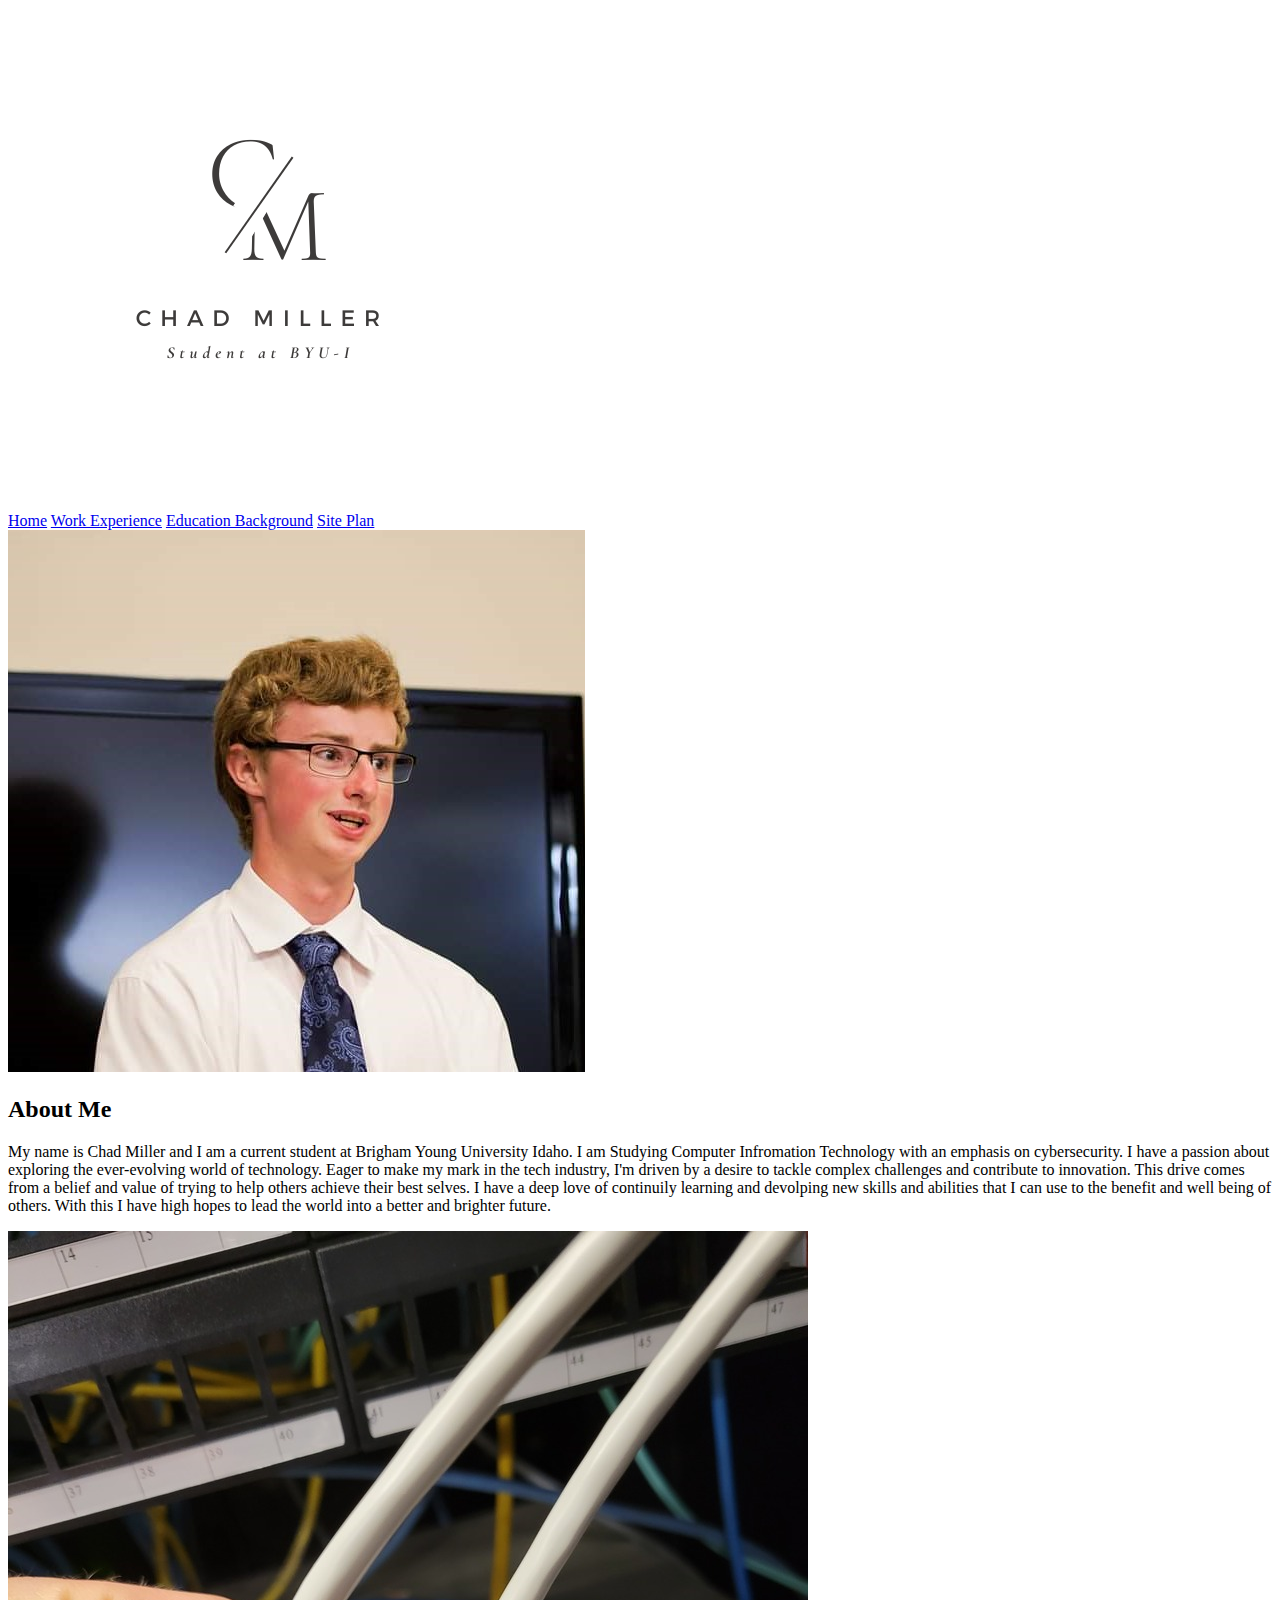
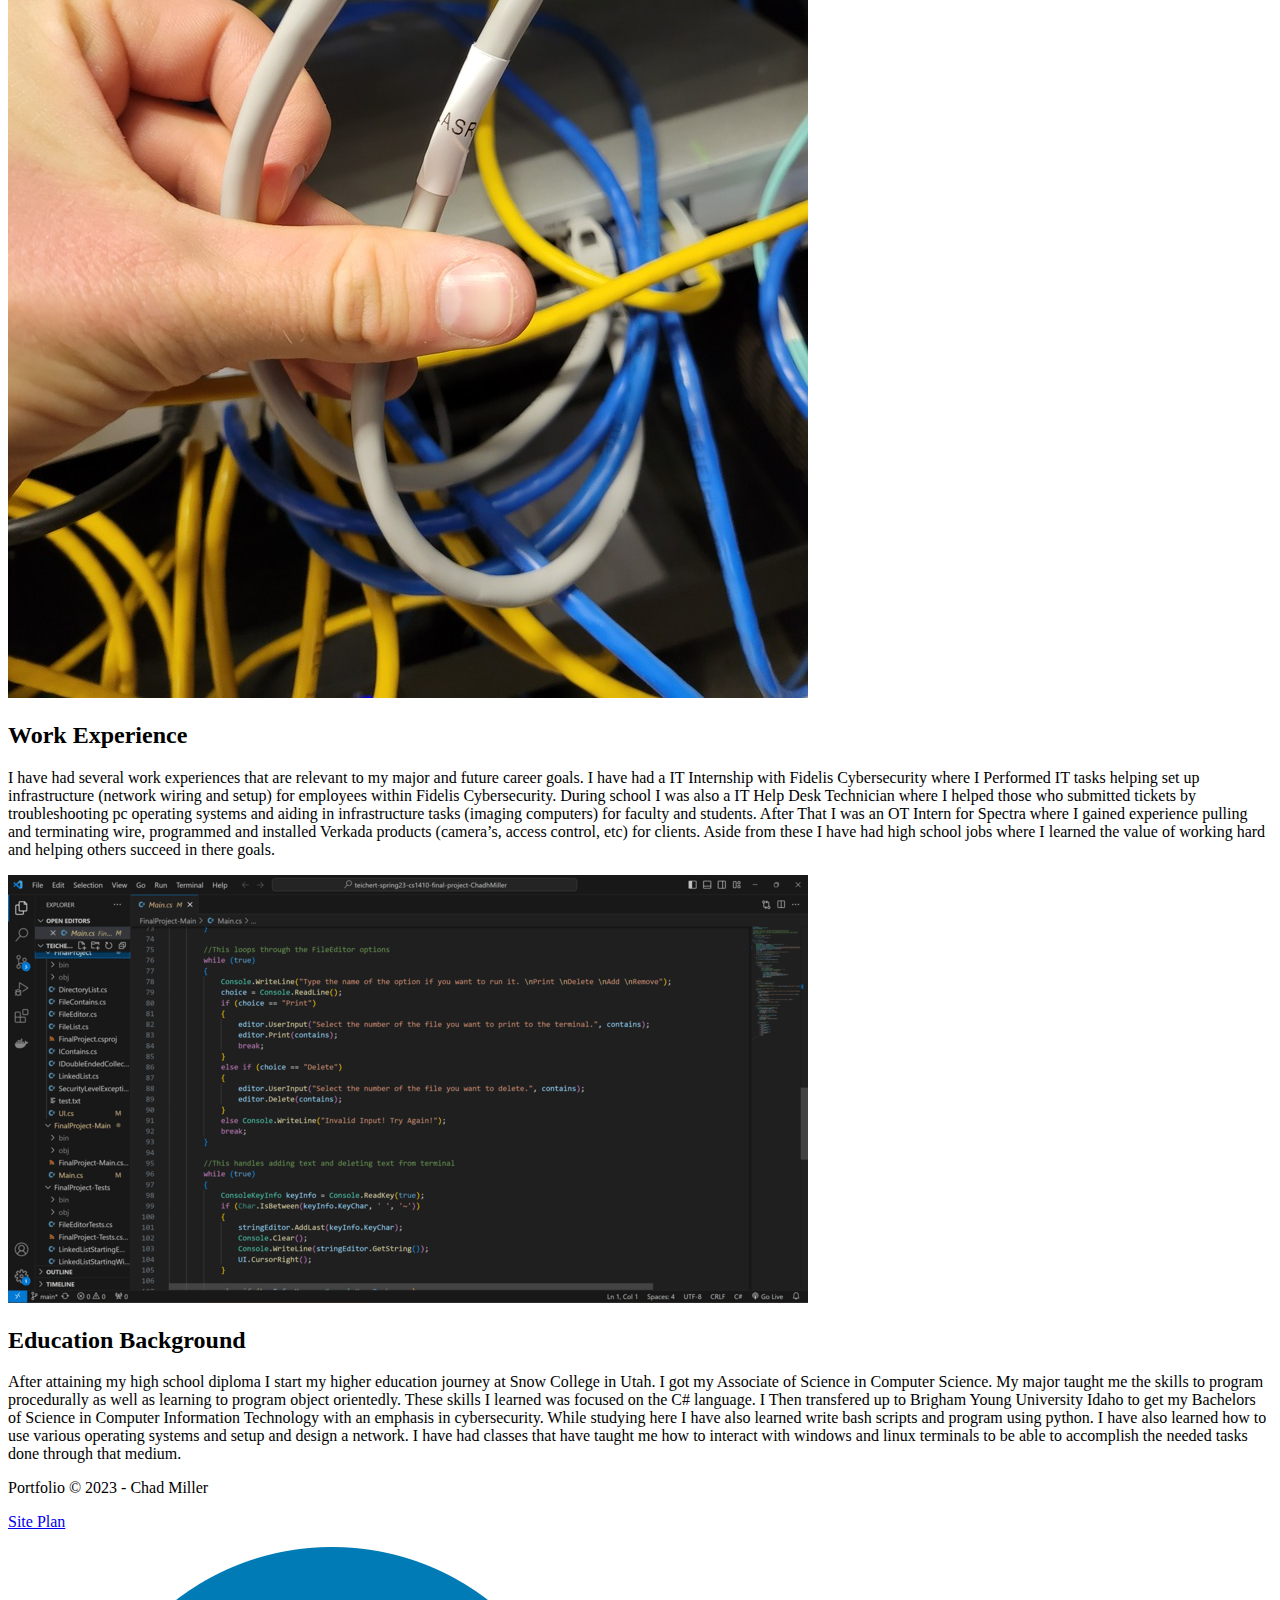
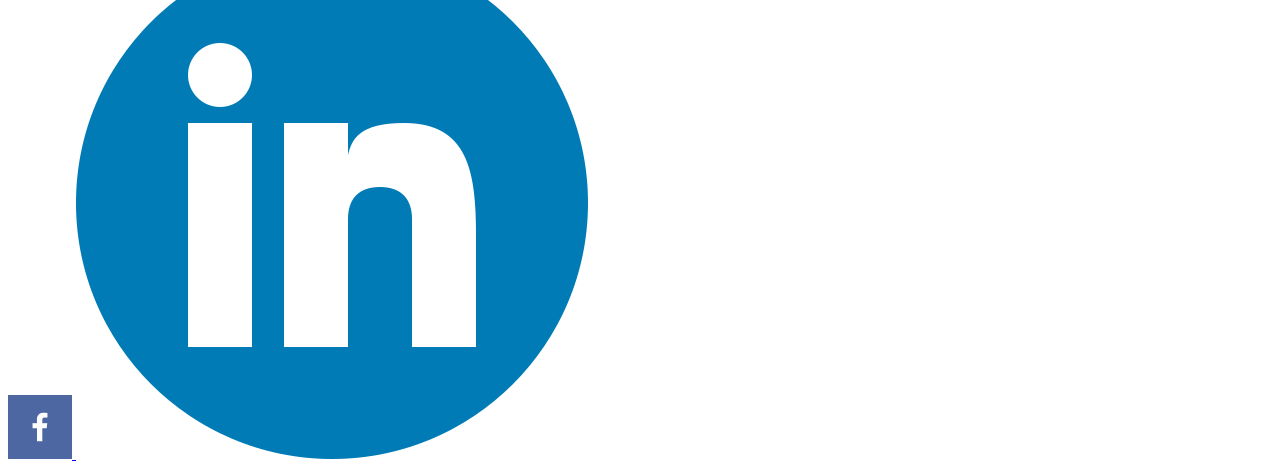
==== portfolio/index.html @ e537e5d8 "added html for portfolio" ====
<!DOCTYPE html>
<html lang="en">

<head>
    <meta charset="UTF-8">
    <meta name="viewport" content="width=device-width, initial-scale=1.0">
    <title>Portfolio | Home</title>
    <link rel="stylesheet" href="styles/style.css">
</head>

<body>
    <div id="content">
        <header>
            <!-- This allows the user to click on the logo and be taken to home page -->
            <a id="logo_link" href="index.html">
                <img class="logo" src="images/chadmiller.png" alt="Chad Miller Logo">
            </a>
            <nav>
                <!-- Links for other pages -->
                <a href="index.html">Home</a>
                <a href="work.html">Work Experience</a>
                <a href="education.html">Education Background</a>
                <a href="site-plan.html">Site Plan</a>
            </nav>
        </header>
        <main class="home-page">
            <section class="me">
                <img class="me-img" src="images/nice-me.jpg" alt="image of me">
                <h2>About Me</h2>
                <p>
                    My name is Chad Miller and I am a current student at Brigham Young University Idaho. I am Studying Computer Infromation Technology with an emphasis on cybersecurity. I have a passion about exploring the ever-evolving world of technology. Eager to make my mark in the tech industry, I'm driven by a desire to tackle complex challenges and contribute to innovation. This drive comes from a belief and value of trying to help others achieve their best selves. I have a deep love of continuily learning and devolping new skills and abilities that I can use to the benefit and well being of others. With this I have high hopes to lead the world into a better and brighter future.
                </p>
            </section>
            <section class="work">
                <img class="work-img" src="images/network-rack.jpg" alt="network rack">
                <h2>Work Experience</h2>
                <p>
                    I have had several work experiences that are relevant to my major and future career goals. I have had a IT Internship with Fidelis Cybersecurity where I Performed IT tasks helping set up infrastructure (network wiring and setup) for employees within Fidelis Cybersecurity. During school I was also a IT Help Desk Technician where I helped those who submitted tickets by troubleshooting pc operating systems and aiding in infrastructure tasks (imaging computers) for faculty and students. After That I was an OT Intern for Spectra where I gained experience pulling and terminating wire, programmed and installed Verkada products (camera’s, access control, etc) for clients. Aside from these I have had high school jobs where I learned the value of working hard and helping others succeed in there goals.
                </p>
            </section>
            <section class="education">
                <img class="education-img" src="images/code.png" alt="programming code">
                <h2>Education Background</h2>
                <p>
                    After attaining my high school diploma I start my higher education journey at Snow College in Utah. I got my Associate of Science in Computer Science. My major taught me the skills to program procedurally as well as learning to program object orientedly. These skills I learned was focused on the C# language. I Then transfered up to Brigham Young University Idaho to get my Bachelors of Science in Computer Information Technology with an emphasis in cybersecurity. While studying here I have also learned write bash scripts and program using python. I have also learned how to use various operating systems and setup and design a network. I have had classes that have taught me how to interact with windows and linux terminals to be able to accomplish the needed tasks done through that medium.
                </p>
            </section>
        </main>
        <footer>
            <p>Portfolio &copy; 2023 - Chad Miller</p>
            <p><a href="site-plan.html">Site Plan</a></p>
            <div class="social">
                <a href="https://facebook.com" target="_blank">
                    <img src="images/facebook.png" alt="fb icon">
                </a>
                <a href="https://linkedin.com" target="_blank">
                    <img src="images/linkedin.png" alt="linkedin icon">
                </a>
            </div>
        </footer>
    </div>
</body>

</html>
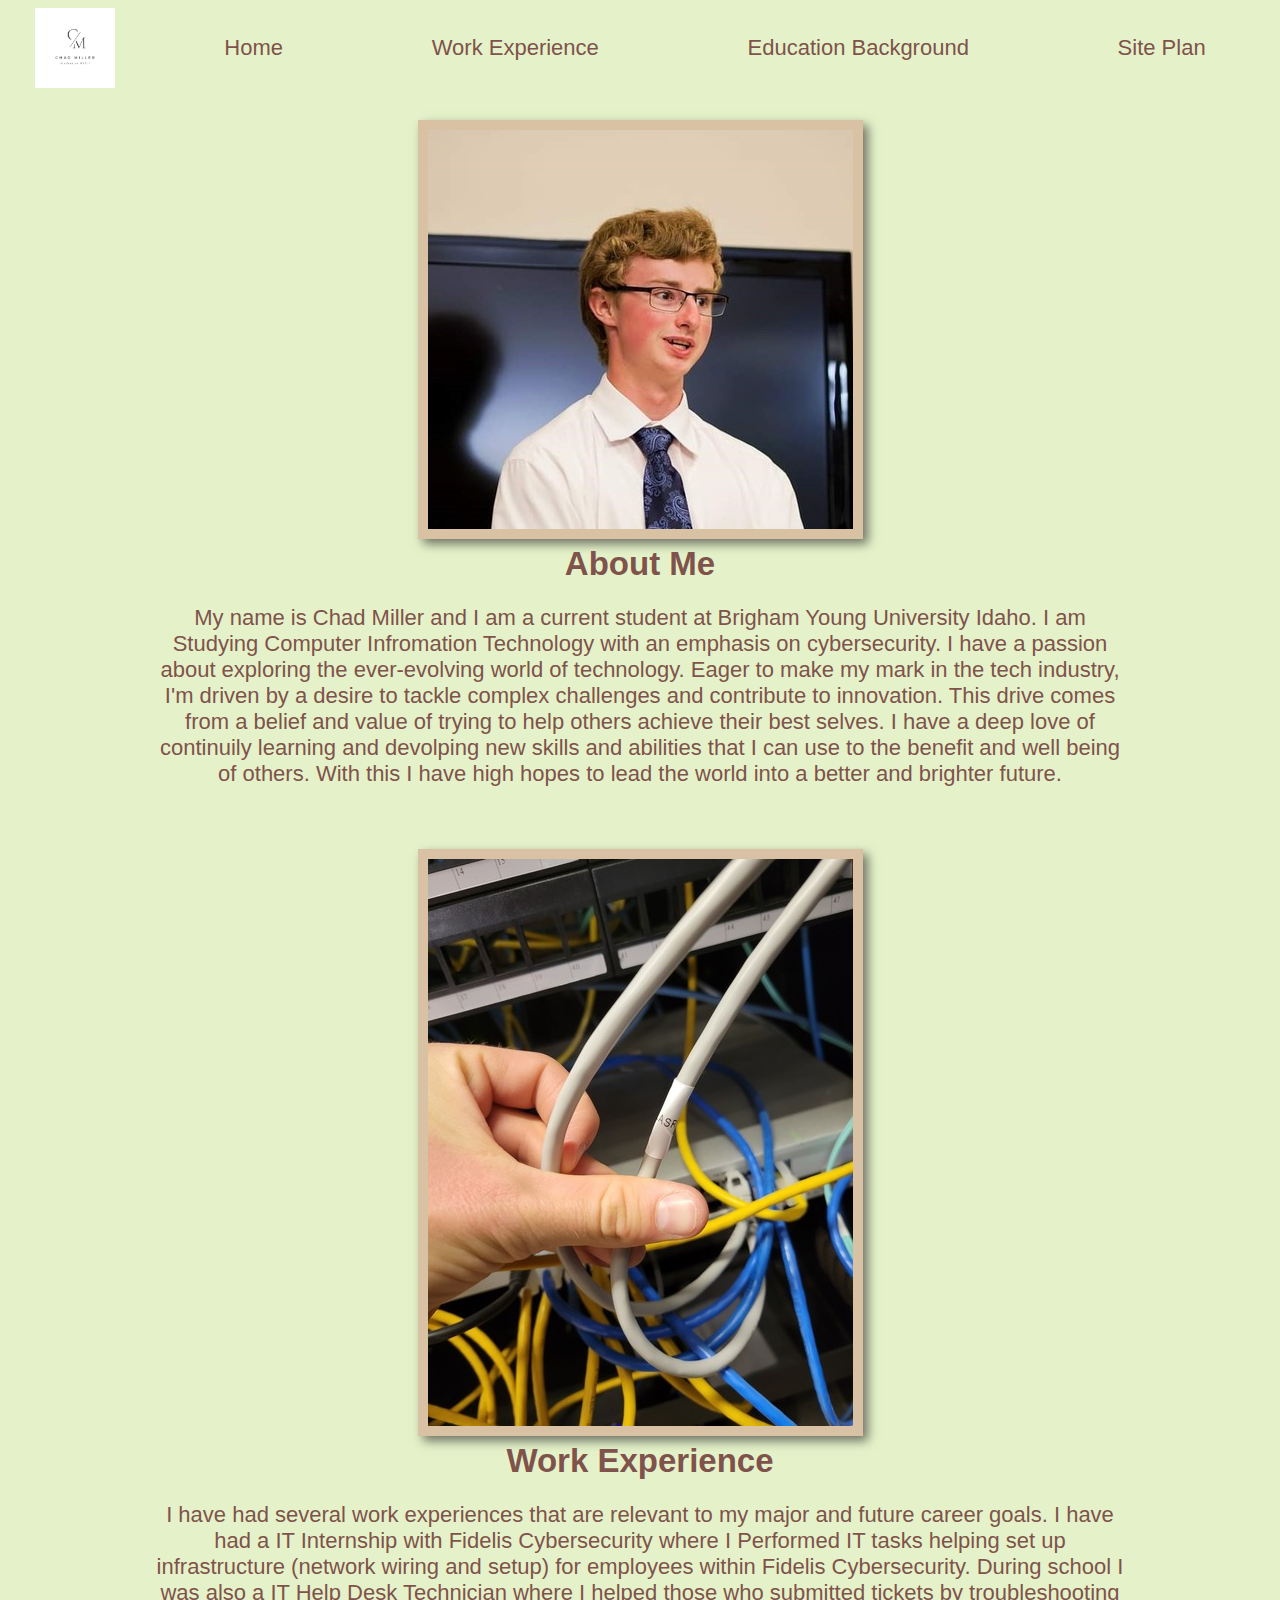
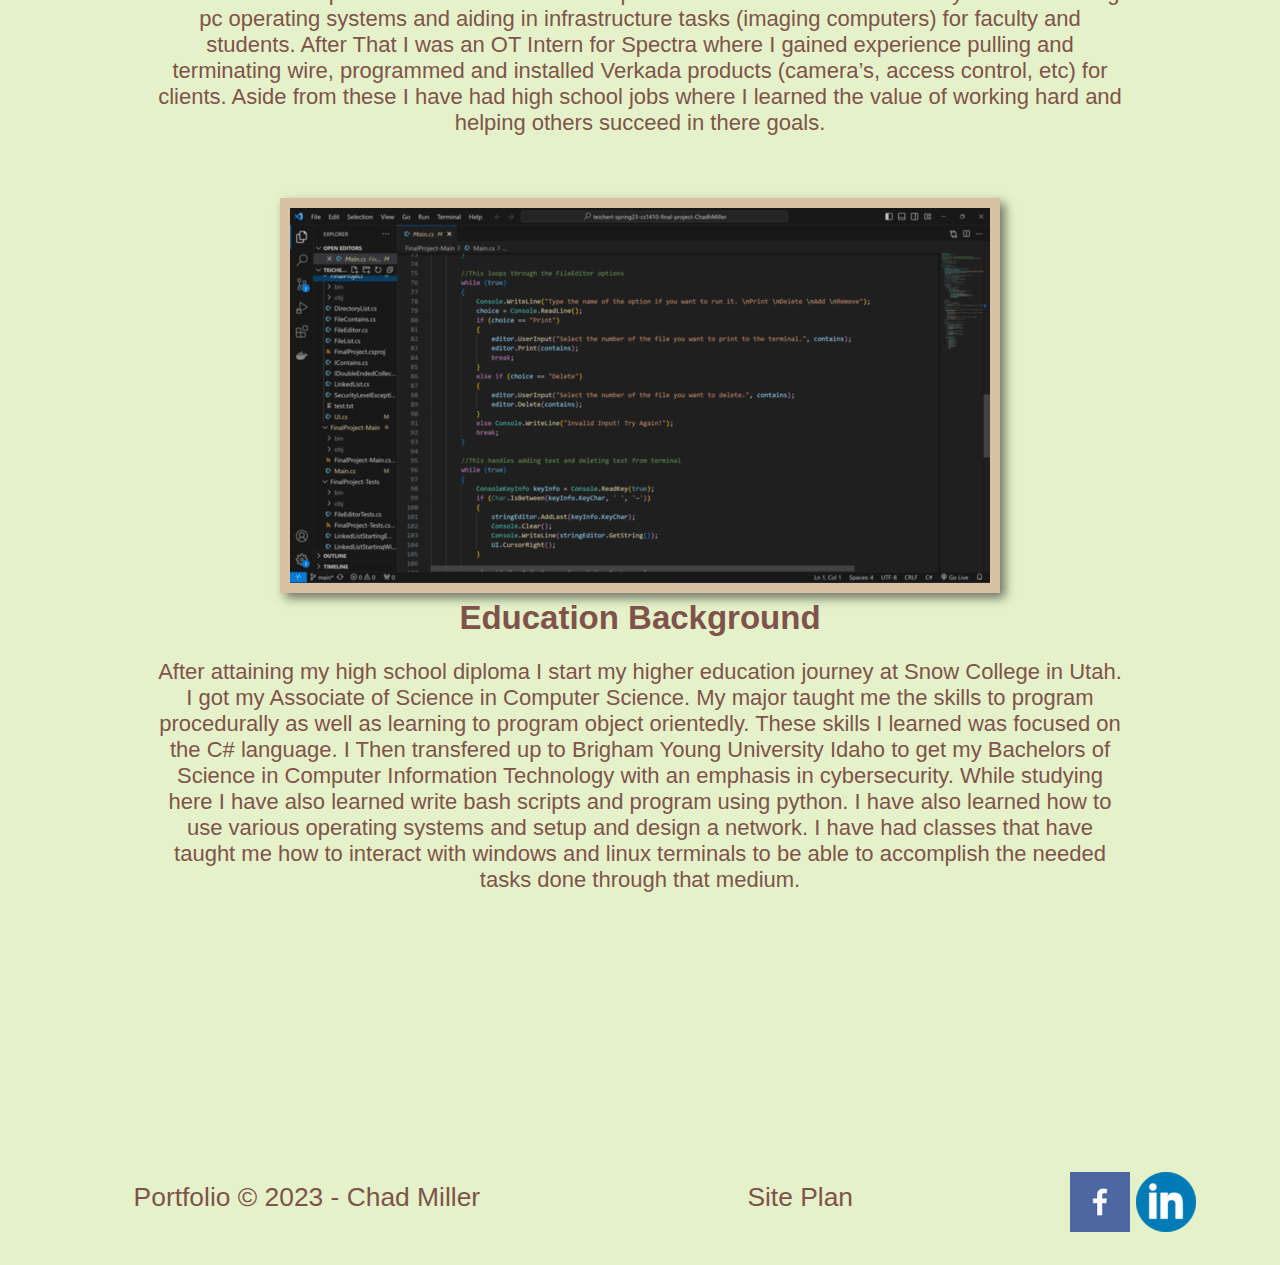
==== commit b80abfbc: "did css for home page" ====
--- a/portfolio/index.html
+++ b/portfolio/index.html
@@ -24,22 +24,22 @@
             </nav>
         </header>
         <main class="home-page">
-            <section class="me">
-                <img class="me-img" src="images/nice-me.jpg" alt="image of me">
+            <section class="post">
+                <img class="card-img" src="images/nice-me.jpg" alt="image of me">
                 <h2>About Me</h2>
                 <p>
                     My name is Chad Miller and I am a current student at Brigham Young University Idaho. I am Studying Computer Infromation Technology with an emphasis on cybersecurity. I have a passion about exploring the ever-evolving world of technology. Eager to make my mark in the tech industry, I'm driven by a desire to tackle complex challenges and contribute to innovation. This drive comes from a belief and value of trying to help others achieve their best selves. I have a deep love of continuily learning and devolping new skills and abilities that I can use to the benefit and well being of others. With this I have high hopes to lead the world into a better and brighter future.
                 </p>
             </section>
-            <section class="work">
-                <img class="work-img" src="images/network-rack.jpg" alt="network rack">
+            <section class="post">
+                <img class="card-img" src="images/network-rack.jpg" alt="network rack">
                 <h2>Work Experience</h2>
                 <p>
                     I have had several work experiences that are relevant to my major and future career goals. I have had a IT Internship with Fidelis Cybersecurity where I Performed IT tasks helping set up infrastructure (network wiring and setup) for employees within Fidelis Cybersecurity. During school I was also a IT Help Desk Technician where I helped those who submitted tickets by troubleshooting pc operating systems and aiding in infrastructure tasks (imaging computers) for faculty and students. After That I was an OT Intern for Spectra where I gained experience pulling and terminating wire, programmed and installed Verkada products (camera’s, access control, etc) for clients. Aside from these I have had high school jobs where I learned the value of working hard and helping others succeed in there goals.
                 </p>
             </section>
-            <section class="education">
-                <img class="education-img" src="images/code.png" alt="programming code">
+            <section class="post">
+                <img class="card-img" src="images/code.png" alt="programming code">
                 <h2>Education Background</h2>
                 <p>
                     After attaining my high school diploma I start my higher education journey at Snow College in Utah. I got my Associate of Science in Computer Science. My major taught me the skills to program procedurally as well as learning to program object orientedly. These skills I learned was focused on the C# language. I Then transfered up to Brigham Young University Idaho to get my Bachelors of Science in Computer Information Technology with an emphasis in cybersecurity. While studying here I have also learned write bash scripts and program using python. I have also learned how to use various operating systems and setup and design a network. I have had classes that have taught me how to interact with windows and linux terminals to be able to accomplish the needed tasks done through that medium.
--- a/portfolio/styles/style.css
+++ b/portfolio/styles/style.css
@@ -0,0 +1,108 @@
+/* Home page */
+header {
+    background-color: #E5F2C9;
+    color: #7F534B;
+    display: grid;
+    grid-template-columns: 150px auto;
+}
+
+nav {
+    display: flex;
+    justify-content: space-around;
+}
+
+nav a {
+    color: #7F534B;
+    text-align: center;
+    text-decoration: none;
+    padding: 35px;
+    z-index: 1;
+}
+
+nav a:hover {
+    background-color: white;
+    color: #7F534B;
+    /* use nav color for hover */
+}
+
+.logo {
+    width: 80px;
+}
+
+#logo_link {
+    padding-top: 5px;
+    justify-self: center;
+    align-self: center;
+    z-index: 1;
+}
+
+#content {
+    max-width: 1600px;
+    margin: 0 auto;
+}
+
+body {
+    font-family: Verdana, Geneva, Tahoma, sans-serif;
+    font-size: 22px;
+    background-color: #E5F2C9;
+    color: #7F534B;
+    margin: 0;
+    padding: 0;
+}
+
+h2 {
+    margin: 0;
+}
+
+main section {
+    text-align: center;
+}
+
+.card-img {
+    /* border: 10px solid black; */
+    border: 10px solid #d9c2a3;
+    transition: transform .5s;
+    box-shadow: 5px 5px 10px #6f7364;
+}
+
+footer a {
+    color: #7F534B;
+    text-decoration: none;
+}
+
+footer {
+    background-color: #E5F2C9;
+    color: #7F534B;
+    margin-top: 200px;
+    display: flex;
+    justify-content: space-around;
+    align-items: center;
+}
+
+footer p a:hover {
+    color: #7F534B;
+    text-decoration: underline;
+}
+
+footer p {
+    font-size: 1.2em;
+    padding: 25px 50px;
+}
+
+footer .social img {
+    padding-top: 15px;
+}
+
+.home-page {
+    max-width: 1000px;
+    margin: auto;
+}
+
+.post {
+    background-color: #E5F2C9;
+    /* background-color: #043645; */
+    color: #7F534B;
+    border-radius: 10px;
+    padding: 1rem;
+    margin: .5rem 0;
+}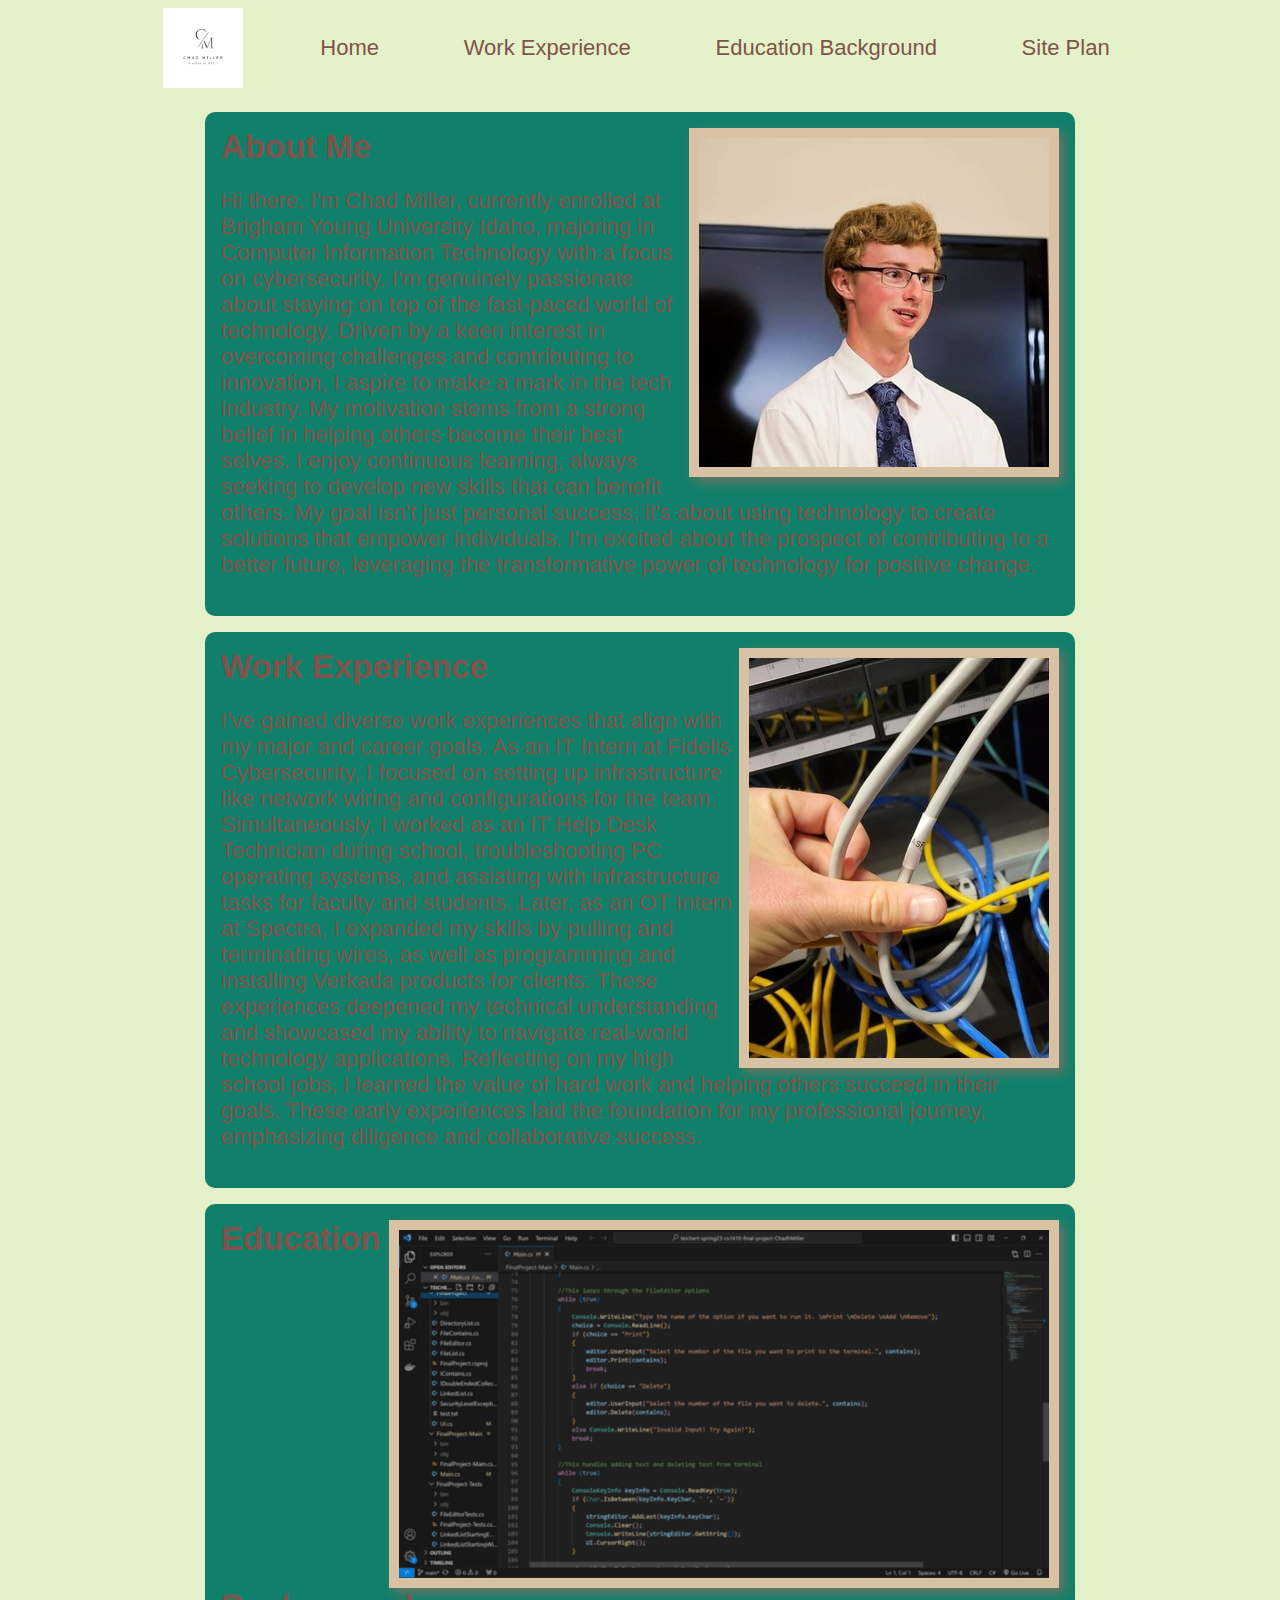
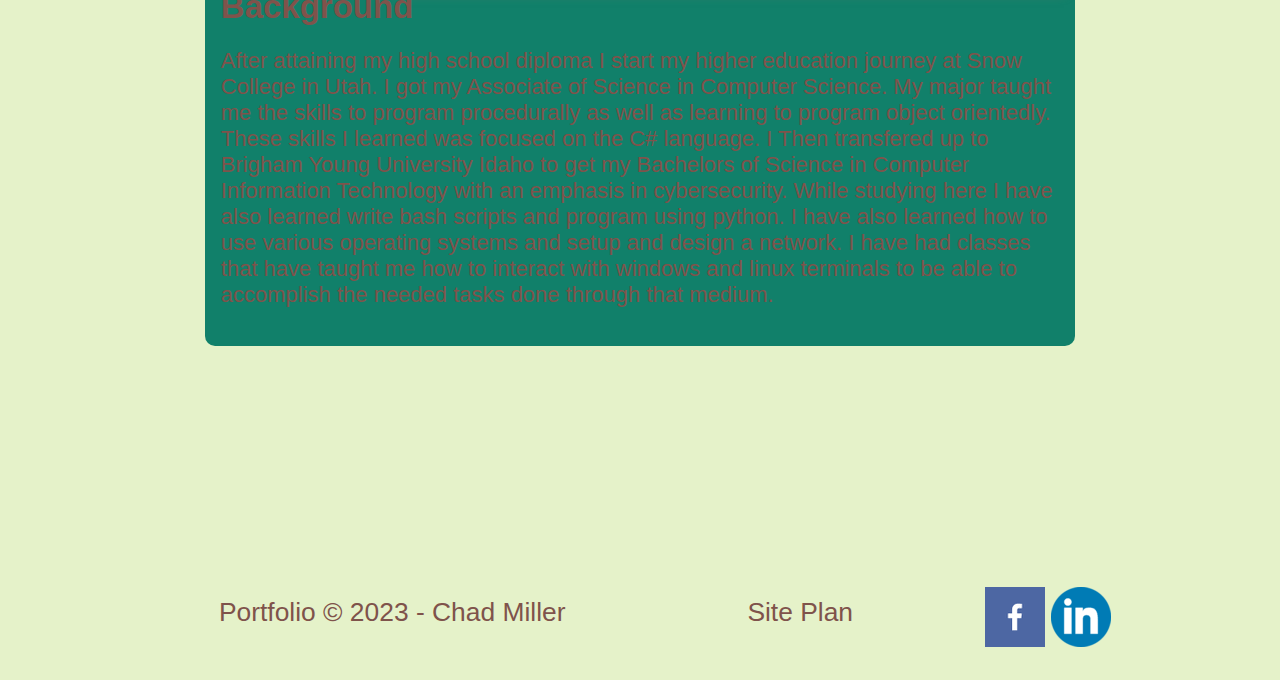
==== commit d763cf63: "work page css done" ====
--- a/portfolio/index.html
+++ b/portfolio/index.html
@@ -28,14 +28,22 @@
                 <img class="card-img" src="images/nice-me.jpg" alt="image of me">
                 <h2>About Me</h2>
                 <p>
-                    My name is Chad Miller and I am a current student at Brigham Young University Idaho. I am Studying Computer Infromation Technology with an emphasis on cybersecurity. I have a passion about exploring the ever-evolving world of technology. Eager to make my mark in the tech industry, I'm driven by a desire to tackle complex challenges and contribute to innovation. This drive comes from a belief and value of trying to help others achieve their best selves. I have a deep love of continuily learning and devolping new skills and abilities that I can use to the benefit and well being of others. With this I have high hopes to lead the world into a better and brighter future.
+                    Hi there, I'm Chad Miller, currently enrolled at Brigham Young University Idaho, majoring in Computer Information Technology with a focus on cybersecurity. I'm genuinely passionate about staying on top of the fast-paced world of technology.
+
+                    Driven by a keen interest in overcoming challenges and contributing to innovation, I aspire to make a mark in the tech industry. My motivation stems from a strong belief in helping others become their best selves. I enjoy continuous learning, always seeking to develop new skills that can benefit others.
+                    
+                    My goal isn't just personal success; it's about using technology to create solutions that empower individuals. I'm excited about the prospect of contributing to a better future, leveraging the transformative power of technology for positive change.                
                 </p>
             </section>
             <section class="post">
                 <img class="card-img" src="images/network-rack.jpg" alt="network rack">
                 <h2>Work Experience</h2>
                 <p>
-                    I have had several work experiences that are relevant to my major and future career goals. I have had a IT Internship with Fidelis Cybersecurity where I Performed IT tasks helping set up infrastructure (network wiring and setup) for employees within Fidelis Cybersecurity. During school I was also a IT Help Desk Technician where I helped those who submitted tickets by troubleshooting pc operating systems and aiding in infrastructure tasks (imaging computers) for faculty and students. After That I was an OT Intern for Spectra where I gained experience pulling and terminating wire, programmed and installed Verkada products (camera’s, access control, etc) for clients. Aside from these I have had high school jobs where I learned the value of working hard and helping others succeed in there goals.
+                    I've gained diverse work experiences that align with my major and career goals. As an IT Intern at Fidelis Cybersecurity, I focused on setting up infrastructure like network wiring and configurations for the team. Simultaneously, I worked as an IT Help Desk Technician during school, troubleshooting PC operating systems, and assisting with infrastructure tasks for faculty and students.
+
+                    Later, as an OT Intern at Spectra, I expanded my skills by pulling and terminating wires, as well as programming and installing Verkada products for clients. These experiences deepened my technical understanding and showcased my ability to navigate real-world technology applications.
+                    
+                    Reflecting on my high school jobs, I learned the value of hard work and helping others succeed in their goals. These early experiences laid the foundation for my professional journey, emphasizing diligence and collaborative success.                
                 </p>
             </section>
             <section class="post">
--- a/portfolio/styles/style.css
+++ b/portfolio/styles/style.css
@@ -37,7 +37,7 @@
 }
 
 #content {
-    max-width: 1600px;
+    max-width: 80%;
     margin: 0 auto;
 }
 
@@ -55,11 +55,11 @@
 }
 
 main section {
-    text-align: center;
+    text-align: wrap;
 }
 
 .card-img {
-    /* border: 10px solid black; */
+    float: right;
     border: 10px solid #d9c2a3;
     transition: transform .5s;
     box-shadow: 5px 5px 10px #6f7364;
@@ -94,15 +94,15 @@
 }
 
 .home-page {
-    max-width: 1000px;
+    max-width: 85%;
     margin: auto;
 }
 
 .post {
     background-color: #E5F2C9;
-    /* background-color: #043645; */
+    background-color: #11806a;
     color: #7F534B;
     border-radius: 10px;
     padding: 1rem;
-    margin: .5rem 0;
+    margin: 1rem 0;
 }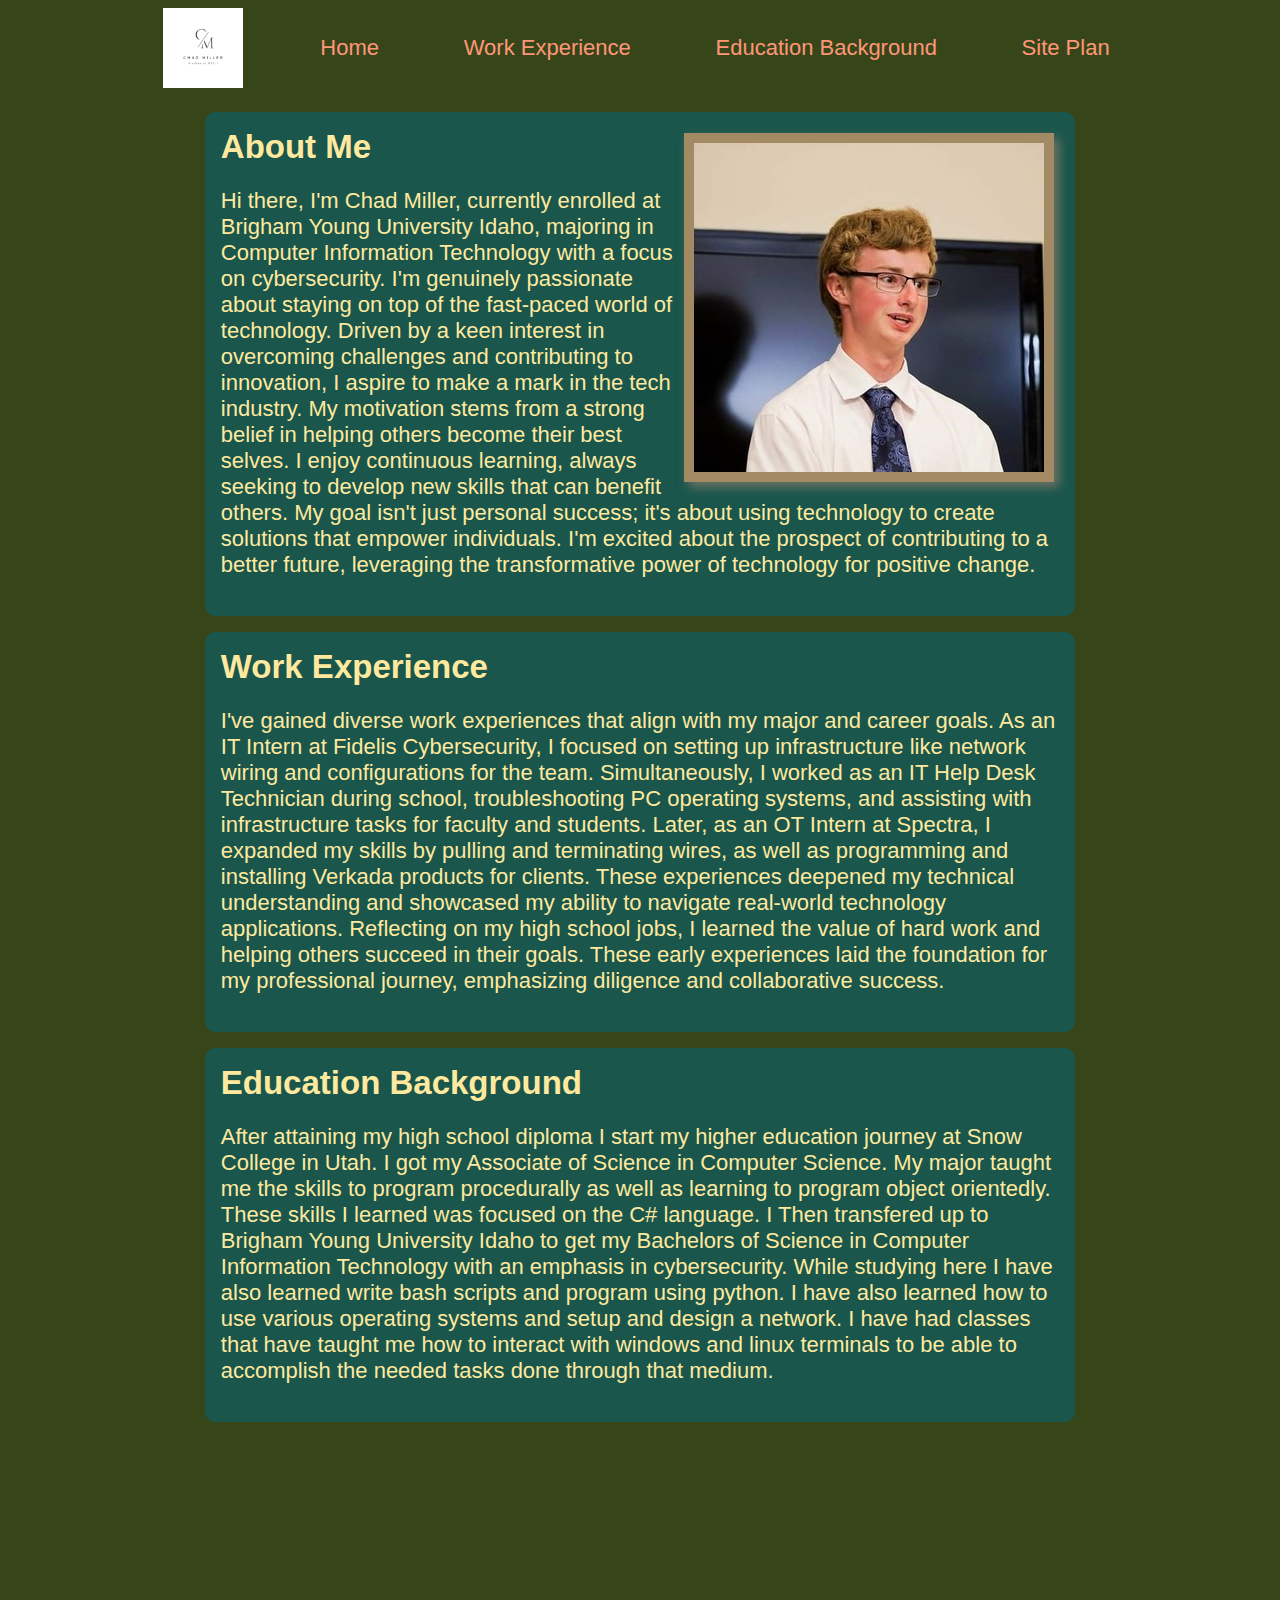
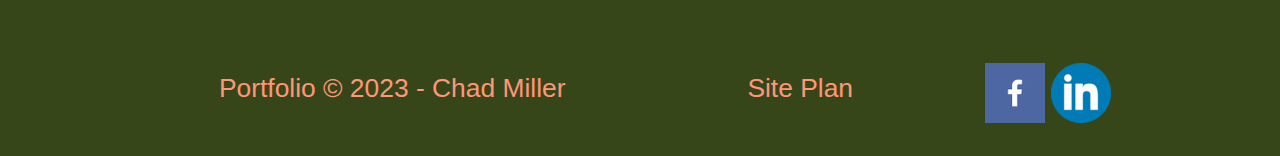
==== commit 1c1ef713: "final tweaks" ====
--- a/portfolio/index.html
+++ b/portfolio/index.html
@@ -36,7 +36,7 @@
                 </p>
             </section>
             <section class="post">
-                <img class="card-img" src="images/network-rack.jpg" alt="network rack">
+                <!-- <img class="card-img" src="images/network-rack.jpg" alt="network rack"> -->
                 <h2>Work Experience</h2>
                 <p>
                     I've gained diverse work experiences that align with my major and career goals. As an IT Intern at Fidelis Cybersecurity, I focused on setting up infrastructure like network wiring and configurations for the team. Simultaneously, I worked as an IT Help Desk Technician during school, troubleshooting PC operating systems, and assisting with infrastructure tasks for faculty and students.
@@ -47,7 +47,7 @@
                 </p>
             </section>
             <section class="post">
-                <img class="card-img" src="images/code.png" alt="programming code">
+                <!-- <img class="card-img" src="images/code.png" alt="programming code"> -->
                 <h2>Education Background</h2>
                 <p>
                     After attaining my high school diploma I start my higher education journey at Snow College in Utah. I got my Associate of Science in Computer Science. My major taught me the skills to program procedurally as well as learning to program object orientedly. These skills I learned was focused on the C# language. I Then transfered up to Brigham Young University Idaho to get my Bachelors of Science in Computer Information Technology with an emphasis in cybersecurity. While studying here I have also learned write bash scripts and program using python. I have also learned how to use various operating systems and setup and design a network. I have had classes that have taught me how to interact with windows and linux terminals to be able to accomplish the needed tasks done through that medium.
--- a/portfolio/styles/style.css
+++ b/portfolio/styles/style.css
@@ -1,7 +1,7 @@
 /* Home page */
 header {
-    background-color: #E5F2C9;
-    color: #7F534B;
+    background-color: #374618;
+    color: #ff9678;
     display: grid;
     grid-template-columns: 150px auto;
 }
@@ -12,16 +12,15 @@
 }
 
 nav a {
-    color: #7F534B;
+    color: #ff9678;
     text-align: center;
     text-decoration: none;
     padding: 35px;
-    z-index: 1;
 }
 
 nav a:hover {
     background-color: white;
-    color: #7F534B;
+    color: #ff9678;
     /* use nav color for hover */
 }
 
@@ -33,7 +32,6 @@
     padding-top: 5px;
     justify-self: center;
     align-self: center;
-    z-index: 1;
 }
 
 #content {
@@ -44,8 +42,8 @@
 body {
     font-family: Verdana, Geneva, Tahoma, sans-serif;
     font-size: 22px;
-    background-color: #E5F2C9;
-    color: #7F534B;
+    background-color: #374618;
+    color: #FEE99F;
     margin: 0;
     padding: 0;
 }
@@ -54,25 +52,22 @@
     margin: 0;
 }
 
-main section {
-    text-align: wrap;
-}
-
 .card-img {
     float: right;
-    border: 10px solid #d9c2a3;
+    border: 10px solid #a48965;
     transition: transform .5s;
     box-shadow: 5px 5px 10px #6f7364;
+    margin: 5px;
 }
 
 footer a {
-    color: #7F534B;
+    color: #ff9678;
     text-decoration: none;
 }
 
 footer {
-    background-color: #E5F2C9;
-    color: #7F534B;
+    background-color: #374618;
+    color: #ff9678;
     margin-top: 200px;
     display: flex;
     justify-content: space-around;
@@ -80,8 +75,10 @@
 }
 
 footer p a:hover {
-    color: #7F534B;
-    text-decoration: underline;
+    background-color: white;
+    color: #ff9678;
+    text-decoration: none;
+    padding: 35px;
 }
 
 footer p {
@@ -99,9 +96,9 @@
 }
 
 .post {
-    background-color: #E5F2C9;
-    background-color: #11806a;
-    color: #7F534B;
+    background-color: #374618;
+    background-color: #1A564C;
+    color: #FEE99F;
     border-radius: 10px;
     padding: 1rem;
     margin: 1rem 0;
